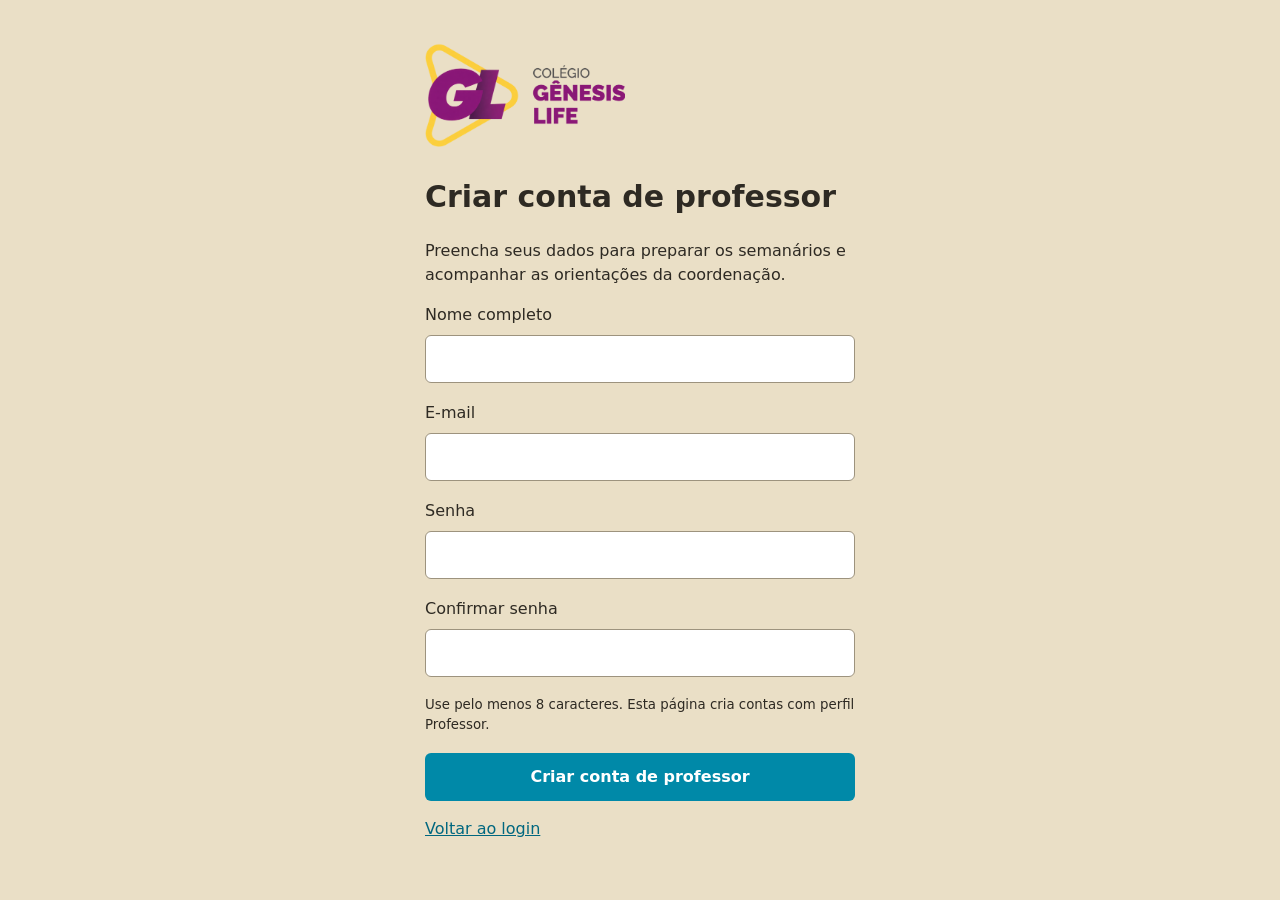
==== criar-conta.html @ f2934380 "Adiciona cadastro exclusivo do perfil professor" ====
<!doctype html>
<html lang="pt-BR"><head><meta charset="utf-8"><meta name="viewport" content="width=device-width,initial-scale=1">
<meta name="referrer" content="no-referrer"><title>Criar conta | Semanário</title>
<style>
*{box-sizing:border-box}body{margin:0;min-height:100vh;display:grid;place-items:center;padding:24px;background:#eadfc6;color:#2e2a23;font:16px/1.5 system-ui,sans-serif}
main{width:100%;max-width:430px}img{width:200px;height:auto}h1{font-size:30px}form,label{display:grid;gap:8px}form{gap:18px}input,button{min-height:48px;border-radius:6px;padding:10px 12px;font:inherit}input{border:1px solid #9d937e;background:#fff}button{border:0;background:#0089a8;color:#fff;font-weight:600;cursor:pointer}button:disabled{opacity:.6;cursor:wait}a{color:#00677f}#message{white-space:pre-wrap} [hidden]{display:none!important}
</style><script defer src="js/teacher-signup.js"></script></head><body><main>
<img src="assets/logo.png?v=2" alt="Colégio Gênesis Life">
<h1>Criar conta de professor</h1><p>Preencha seus dados para preparar os semanários e acompanhar as orientações da coordenação.</p>
<p id="message" role="status" aria-live="polite"></p>
<form id="signup-form">
<label>Nome completo<input name="name" type="text" autocomplete="name" minlength="2" maxlength="120" required></label>
<label>E-mail<input name="email" type="email" autocomplete="email" required></label>
<label>Senha<input name="password" type="password" autocomplete="new-password" minlength="8" required></label>
<label>Confirmar senha<input name="confirmation" type="password" autocomplete="new-password" minlength="8" required></label>
<small>Use pelo menos 8 caracteres. Esta página cria contas com perfil Professor.</small>
<button>Criar conta de professor</button></form><p><a href="/">Voltar ao login</a></p></main></body></html>
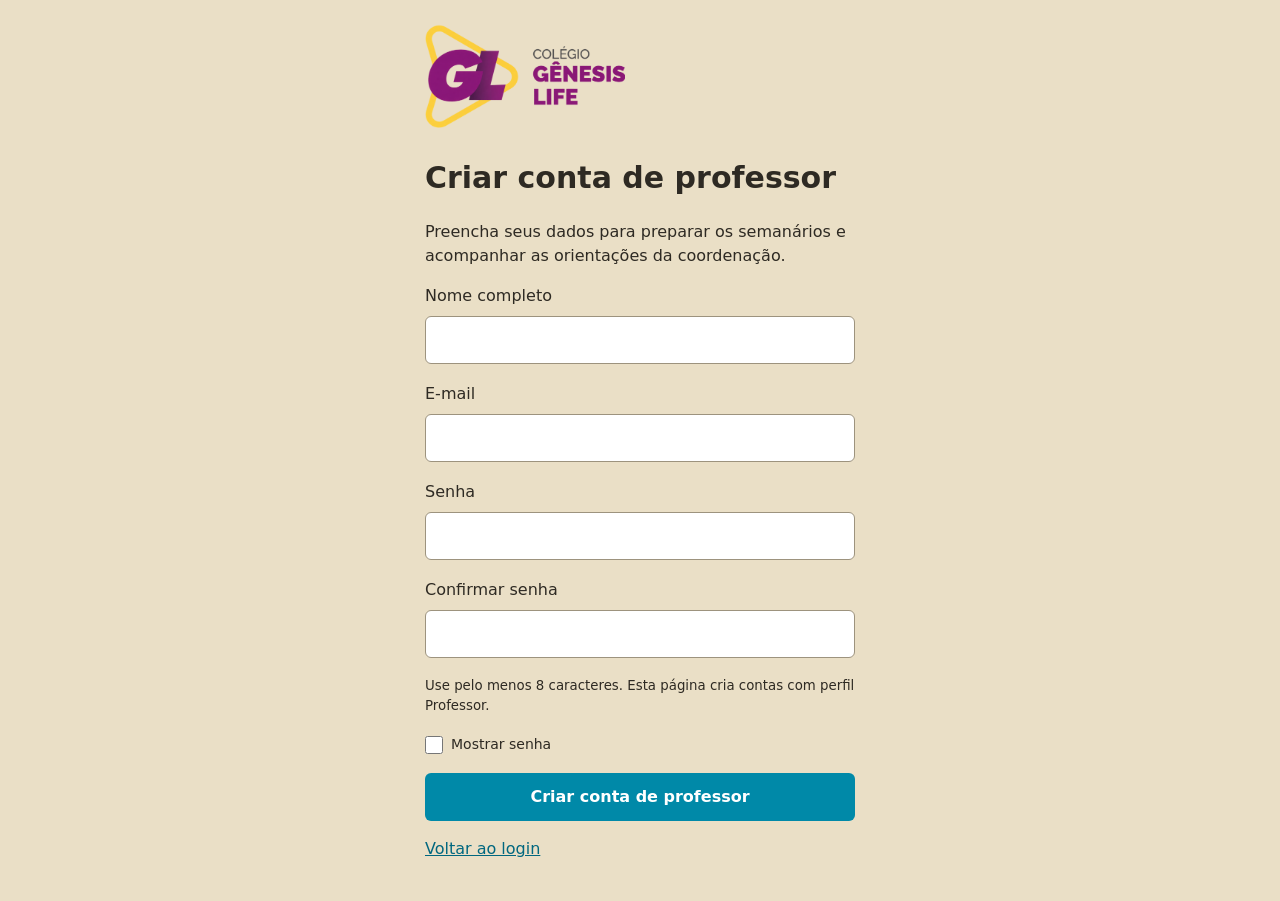
==== commit db74cdf1: "Exibe opção Mostrar senha nos formulários" ====
--- a/criar-conta.html
+++ b/criar-conta.html
@@ -4,14 +4,16 @@
 <style>
 *{box-sizing:border-box}body{margin:0;min-height:100vh;display:grid;place-items:center;padding:24px;background:#eadfc6;color:#2e2a23;font:16px/1.5 system-ui,sans-serif}
 main{width:100%;max-width:430px}img{width:200px;height:auto}h1{font-size:30px}form,label{display:grid;gap:8px}form{gap:18px}input,button{min-height:48px;border-radius:6px;padding:10px 12px;font:inherit}input{border:1px solid #9d937e;background:#fff}button{border:0;background:#0089a8;color:#fff;font-weight:600;cursor:pointer}button:disabled{opacity:.6;cursor:wait}a{color:#00677f}#message{white-space:pre-wrap} [hidden]{display:none!important}
-</style><script defer src="js/teacher-signup.js"></script></head><body><main>
+</style><script defer src="js/teacher-signup.js"></script><script defer src="js/password-visibility.js"></script>
+</head><body><main>
 <img src="assets/logo.png?v=2" alt="Colégio Gênesis Life">
 <h1>Criar conta de professor</h1><p>Preencha seus dados para preparar os semanários e acompanhar as orientações da coordenação.</p>
 <p id="message" role="status" aria-live="polite"></p>
 <form id="signup-form">
 <label>Nome completo<input name="name" type="text" autocomplete="name" minlength="2" maxlength="120" required></label>
 <label>E-mail<input name="email" type="email" autocomplete="email" required></label>
-<label>Senha<input name="password" type="password" autocomplete="new-password" minlength="8" required></label>
-<label>Confirmar senha<input name="confirmation" type="password" autocomplete="new-password" minlength="8" required></label>
+<label>Senha<input name="password" type="password" data-password-field="true" autocomplete="new-password" minlength="8" required></label>
+<label>Confirmar senha<input name="confirmation" type="password" data-password-field="true" autocomplete="new-password" minlength="8" required></label>
 <small>Use pelo menos 8 caracteres. Esta página cria contas com perfil Professor.</small>
+<label style="display:flex;align-items:center;gap:8px;font-size:14px;cursor:pointer"><input type="checkbox" data-password-toggle="true" style="width:18px;height:18px;margin:0;min-height:0">Mostrar senha</label>
 <button>Criar conta de professor</button></form><p><a href="/">Voltar ao login</a></p></main></body></html>
